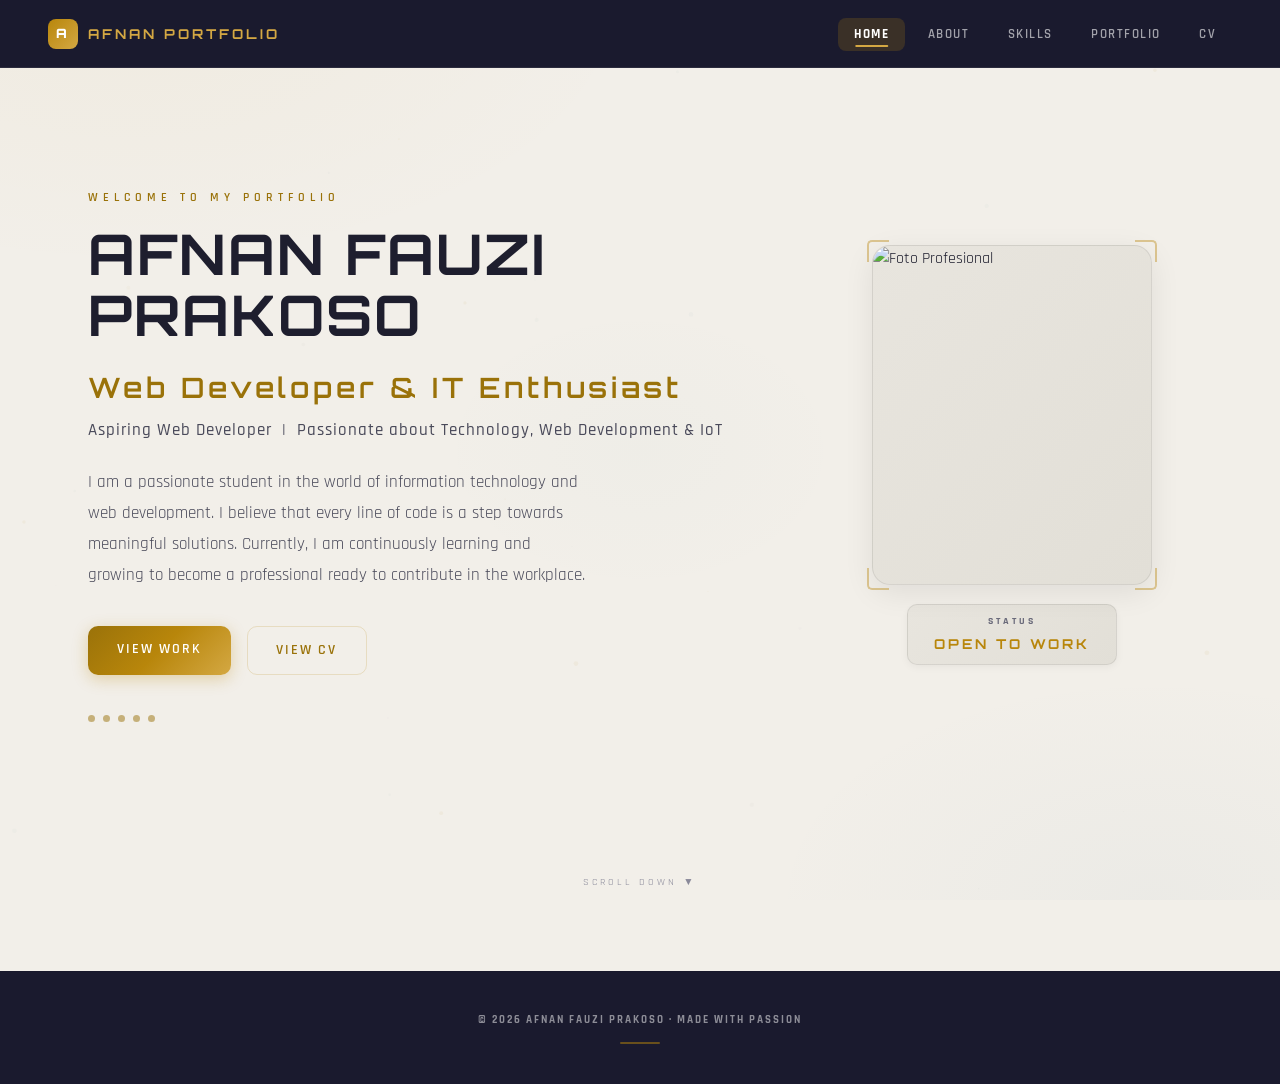
==== index.html @ e4624f2c "Add files via upload" ====
<!DOCTYPE html>
<html lang="en">
<head>
  <meta charset="UTF-8" />
  <meta name="viewport" content="width=device-width, initial-scale=1.0" />
  <title>Afnan Fauzi Prakoso — Beranda</title>
  <link rel="preconnect" href="https://fonts.googleapis.com" />
  <link rel="preconnect" href="https://fonts.gstatic.com" crossorigin />
  <link href="https://fonts.googleapis.com/css2?family=Rajdhani:wght@300;400;500;600;700&family=Orbitron:wght@400;500;600;700;800;900&family=Inter:wght@300;400;500;600;700&display=swap" rel="stylesheet" />
  <link rel="stylesheet" href="style.css" />
</head>
<body>

  <canvas id="bgCanvas"></canvas>

  <!-- NAVBAR -->
  <nav class="navbar" id="navbar">
    <div class="nav-brand">
      <div class="nav-brand-icon">A</div>
      <span class="brand-text">AFNAN PORTFOLIO</span>
    </div>
    <button class="hamburger" id="hamburger" aria-label="Menu">
      <span></span><span></span><span></span>
    </button>
    <ul class="nav-links" id="navLinks">
      <li><a href="index.html"     class="nav-link active">Home</a></li>
      <li><a href="about.html"     class="nav-link">About</a></li>
      <li><a href="skills.html"    class="nav-link">Skills</a></li>
      <li><a href="portfolio.html" class="nav-link">Portfolio</a></li>
      <li><a href="cv.html"        class="nav-link">CV</a></li>
    </ul>
  </nav>

  <!-- PAGE 1 — HOMEPAGE -->
  <main class="page page-home">
    <div class="home-container">

      <!-- TEXT SIDE -->
      <div class="home-text">
        <p class="greeting">WELCOME TO MY PORTFOLIO</p>

        <h1 class="full-name">
          AFNAN FAUZI PRAKOSO
          <br/>
          <span class="nickname">Web Developer & IT Enthusiast</span>
        </h1>

        <p class="tagline">
          Aspiring Web Developer &nbsp;|&nbsp; Passionate about Technology, Web Development &amp; IoT
        </p>

        <p class="bio">
          I am a passionate student in the world of information technology and web development.
          I believe that every line of code is a step towards meaningful solutions.
          Currently, I am continuously learning and growing to become a professional ready to contribute in the workplace.
        </p>

        <div class="home-buttons">
          <a href="portfolio.html" class="btn btn-primary">View Work</a>
          <a href="cv.html"        class="btn btn-outline">View CV</a>
        </div>

        <div class="dots-row">
          <span class="dot"></span>
          <span class="dot"></span>
          <span class="dot"></span>
          <span class="dot"></span>
          <span class="dot"></span>
        </div>
      </div>

      <!-- PHOTO SIDE -->
      <div class="home-photo">
        <div class="photo-frame">
          <div class="photo-inner">
            <img src="foto/foto home2.jpeg" alt="Foto Profesional" class="profile-photo" />
            <div class="photo-fallback">
              <span>YOUR</span>
              <span>PHOTO</span>
            </div>
          </div>
          <div class="frame-corner tl"></div>
          <div class="frame-corner tr"></div>
          <div class="frame-corner bl"></div>
          <div class="frame-corner br"></div>
        </div>

        <div class="score-badge">
          <span class="pixel-text">STATUS</span>
          <span class="score-val">OPEN TO WORK</span>
        </div>
      </div>

    </div>

    <div class="scroll-hint">SCROLL DOWN ▼</div>
  </main>

  <!-- FOOTER -->
  <footer class="site-footer">
    <p class="pixel-text">© 2026 AFNAN FAUZI PRAKOSO · MADE WITH PASSION</p>
    <div class="footer-divider"></div>
  </footer>

  <script src="script.js"></script>
</body>
</html>
---- style.css ----
/* ════════════════════════════════════════════════
   PERSONAL BRANDING — LIGHT ELEGANT THEME
   style.css
════════════════════════════════════════════════ */

/* ── ROOT VARIABLES ── */
:root {
  /* Warm Light Palette */
  --bg-base:       #f2efe9;
  --bg-warm:       #ece8e0;
  --bg-card:       #ffffff;
  --bg-card-hover: #fdfcfa;

  /* Gold Accent — works on light bg */
  --gold:          #b8860b;
  --gold-hover:    #9a7209;
  --gold-light:    #d4a843;
  --gold-soft:     rgba(184,134,11,0.08);
  --gold-border:   rgba(184,134,11,0.18);

  /* Secondary Accents */
  --accent-blue:   #4a7a9b;
  --accent-teal:   #3d8b8b;
  --accent-lavender: #7b6baa;
  --accent-rose:   #b06b6b;

  /* Text */
  --text:          #1e1e2e;
  --text-secondary:#52526a;
  --text-dim:      #8a8a9e;

  /* Surfaces */
  --surface:       rgba(0,0,0,0.02);
  --border:        rgba(0,0,0,0.06);
  --border-light:  rgba(0,0,0,0.04);
  --border-gold:   rgba(184,134,11,0.2);

  /* Shadows — soft on light bg */
  --shadow-xs:     0 1px 3px rgba(0,0,0,0.04);
  --shadow-sm:     0 2px 8px rgba(0,0,0,0.06);
  --shadow-md:     0 8px 30px rgba(0,0,0,0.08);
  --shadow-lg:     0 20px 60px rgba(0,0,0,0.1);
  --shadow-card:   0 2px 12px rgba(0,0,0,0.04), 0 0 0 1px rgba(0,0,0,0.02);

  /* Typography */
  --font-heading: 'Orbitron', sans-serif;
  --font-body:    'Rajdhani', sans-serif;

  /* Spacing & Radius */
  --radius:       10px;
  --radius-lg:    14px;
  --radius-xl:    18px;
  --transition:   0.35s cubic-bezier(0.25,0.46,0.45,0.94);
  --transition-fast: 0.2s ease;
}

/* ── RESET ── */
*, *::before, *::after { box-sizing: border-box; margin: 0; padding: 0; }
html { scroll-behavior: smooth; font-size: 16px; }
body {
  background: var(--bg-base);
  background-image:
    radial-gradient(ellipse 80% 60% at 10% 0%, rgba(184,134,11,0.04) 0%, transparent 50%),
    radial-gradient(ellipse 60% 50% at 90% 100%, rgba(74,122,155,0.04) 0%, transparent 50%),
    radial-gradient(ellipse 40% 40% at 50% 50%, rgba(61,139,139,0.02) 0%, transparent 40%);
  background-attachment: fixed;
  color: var(--text);
  font-family: var(--font-body);
  line-height: 1.6;
  overflow-x: hidden;
  min-height: 100vh;
}
img { max-width: 100%; display: block; }
a { color: inherit; text-decoration: none; }

/* ── CANVAS BACKGROUND ── */
#bgCanvas {
  position: fixed;
  inset: 0;
  z-index: 0;
  pointer-events: none;
  opacity: 0.5;
}

/* ── UTILITY ── */
.pixel-text {
  font-family: var(--font-body);
  font-weight: 700;
  letter-spacing: 2px;
}

/* ════════════════════════════════
   NAVBAR — CLEAN & AIRY
════════════════════════════════ */
.navbar {
  position: fixed;
  top: 0; left: 0; right: 0;
  z-index: 100;
  display: flex;
  align-items: center;
  justify-content: space-between;
  padding: 0 3rem;
  height: 68px;
  background: #1a1a2e;
  border-bottom: 1px solid rgba(255,255,255,0.08);
  transition: var(--transition);
}
.navbar.scrolled {
  background: rgba(26,26,46,0.97);
  box-shadow: 0 4px 20px rgba(0,0,0,0.15);
}

.nav-brand {
  display: flex;
  align-items: center;
  gap: 0.6rem;
  font-family: var(--font-heading);
  font-weight: 700;
  font-size: 0.85rem;
  letter-spacing: 3px;
  color: var(--gold-light);
}
.nav-brand-icon {
  width: 30px;
  height: 30px;
  background: linear-gradient(135deg, var(--gold), var(--gold-light));
  border-radius: 8px;
  display: flex;
  align-items: center;
  justify-content: center;
  font-size: 0.8rem;
  color: #fff;
  font-weight: 900;
}

.nav-links {
  display: flex;
  list-style: none;
  gap: 0.4rem;
}
.nav-link {
  font-family: var(--font-body);
  font-size: 0.82rem;
  font-weight: 600;
  letter-spacing: 1.5px;
  padding: 0.5rem 1rem;
  border-radius: 8px;
  color: rgba(255,255,255,0.6);
  transition: var(--transition-fast);
  position: relative;
  text-transform: uppercase;
}
.nav-link::after {
  content: '';
  position: absolute;
  bottom: 4px; left: 50%; transform: translateX(-50%);
  width: 0; height: 2px;
  background: var(--gold-light);
  transition: var(--transition);
  border-radius: 2px;
}
.nav-link:hover {
  color: #fff;
  background: rgba(184,134,11,0.15);
}
.nav-link.active {
  color: #fff;
  background: rgba(184,134,11,0.2);
  font-weight: 700;
}
.nav-link:hover::after,
.nav-link.active::after { width: 50%; }

/* Hamburger */
.hamburger {
  display: none;
  flex-direction: column;
  gap: 5px;
  background: none;
  border: none;
  cursor: pointer;
  padding: 4px;
  z-index: 110;
}
.hamburger span {
  display: block;
  width: 22px; height: 2px;
  background: var(--gold-light);
  border-radius: 2px;
  transition: var(--transition);
}
.hamburger.open span:nth-child(1) { transform: translateY(7px) rotate(45deg); }
.hamburger.open span:nth-child(2) { opacity: 0; }
.hamburger.open span:nth-child(3) { transform: translateY(-7px) rotate(-45deg); }

/* ════════════════════════════════
   PAGE BASE
════════════════════════════════ */
.page {
  position: relative;
  z-index: 1;
  min-height: 100vh;
  padding: 100px 3rem 80px;
  max-width: 1200px;
  margin: 0 auto;
  opacity: 0;
  transform: translateY(24px);
  transition: opacity 0.7s ease, transform 0.7s ease;
}
.page.show {
  opacity: 1;
  transform: translateY(0);
}
@media (max-width: 640px) {
  .page { opacity: 1; transform: none; }
}

/* Section Header */
.section-header {
  display: flex;
  align-items: center;
  gap: 1.5rem;
  margin-bottom: 3rem;
}
.section-number {
  font-size: 0.65rem;
  color: var(--gold);
  opacity: 0.8;
  font-weight: 700;
  letter-spacing: 2px;
}
.section-title {
  font-family: var(--font-heading);
  font-size: clamp(1.4rem, 3.5vw, 2.2rem);
  font-weight: 700;
  color: #1e1e2e;
  letter-spacing: 4px;
}
.section-line {
  flex: 1;
  height: 1px;
  background: linear-gradient(90deg, var(--gold-border), transparent);
}

/* ════════════════════════════════
   PAGE 1 — HOME
════════════════════════════════ */
.page-home {
  display: flex;
  flex-direction: column;
  justify-content: center;
  padding-top: 68px;
}
.home-container {
  display: grid;
  grid-template-columns: 1fr 360px;
  gap: 5rem;
  align-items: center;
  min-height: 86vh;
}

/* Text side */
.greeting {
  font-size: 0.75rem;
  color: var(--gold-hover);
  letter-spacing: 5px;
  margin-bottom: 1rem;
  font-weight: 600;
}

.full-name {
  font-family: var(--font-heading);
  font-size: clamp(2rem, 5vw, 3.5rem);
  font-weight: 700;
  line-height: 1.1;
  color: #1e1e2e;
  letter-spacing: 2px;
  margin-bottom: 0.6rem;
}
.nickname {
  font-size: 0.5em;
  color: var(--gold-hover);
  font-weight: 600;
  letter-spacing: 4px;
}

.tagline {
  font-size: clamp(0.9rem, 1.8vw, 1.05rem);
  font-weight: 500;
  color: #4a4a5a;
  letter-spacing: 1px;
  margin-bottom: 1.4rem;
}

.bio {
  font-size: clamp(0.95rem, 1.6vw, 1.05rem);
  color: #4a4a5a;
  max-width: 500px;
  line-height: 1.85;
  margin-bottom: 2.2rem;
}

.home-buttons {
  display: flex;
  gap: 1rem;
  flex-wrap: wrap;
  margin-bottom: 2.5rem;
}

/* Buttons */
.btn {
  font-family: var(--font-body);
  font-size: 0.85rem;
  font-weight: 600;
  letter-spacing: 2px;
  padding: 0.8rem 1.8rem;
  border-radius: var(--radius);
  cursor: pointer;
  transition: var(--transition);
  border: none;
  display: inline-block;
  text-transform: uppercase;
}
.btn-primary {
  background: linear-gradient(135deg, var(--gold-hover), var(--gold), var(--gold-light));
  color: #fff;
  box-shadow: 0 4px 16px rgba(184,134,11,0.3);
}
.btn-primary:hover {
  transform: translateY(-2px);
  box-shadow: 0 6px 24px rgba(184,134,11,0.4);
}
.btn-outline {
  background: transparent;
  color: var(--gold-hover);
  border: 1.5px solid var(--gold-border);
}
.btn-outline:hover {
  background: rgba(184,134,11,0.1);
  border-color: var(--gold);
  transform: translateY(-2px);
}

.dots-row {
  display: flex;
  gap: 0.5rem;
  align-items: center;
}
.dot {
  width: 7px; height: 7px;
  background: var(--gold-hover);
  border-radius: 50%;
  opacity: 0.5;
  animation: dotPulse 2s ease-in-out infinite;
}
.dot:nth-child(2) { animation-delay: 0.2s; }
.dot:nth-child(3) { animation-delay: 0.4s; }
.dot:nth-child(4) { animation-delay: 0.6s; }
.dot:nth-child(5) { animation-delay: 0.8s; }
@keyframes dotPulse {
  0%,100% { transform: scale(1); opacity: 0.5; }
  50%     { transform: scale(0.6); opacity: 0.25; }
}

/* Photo side */
.home-photo {
  display: flex;
  flex-direction: column;
  align-items: center;
  gap: 1.2rem;
}
.photo-frame {
  position: relative;
  width: 280px;
  height: 340px;
}
.photo-inner {
  width: 100%; height: 100%;
  border-radius: var(--radius-xl);
  overflow: hidden;
  background: linear-gradient(135deg, #e8e5de, #e2dfd7);
  display: flex;
  align-items: center;
  justify-content: center;
  border: 1px solid rgba(0,0,0,0.08);
  box-shadow: var(--shadow-md);
}
.profile-photo {
  width: 100%; height: 100%;
  object-fit: cover;
  object-position: top;
  border-radius: var(--radius-xl);
}
.photo-fallback {
  position: absolute;
  inset: 0;
  display: flex;
  flex-direction: column;
  align-items: center;
  justify-content: center;
  gap: 0.5rem;
  font-size: 0.75rem;
  color: var(--text-dim);
  z-index: -1;
}

/* Elegant corner accents */
.frame-corner {
  position: absolute;
  width: 22px; height: 22px;
  border-color: var(--gold);
  border-style: solid;
  opacity: 0.4;
}
.frame-corner.tl { top: -5px; left: -5px; border-width: 2px 0 0 2px; border-radius: 5px 0 0 0; }
.frame-corner.tr { top: -5px; right: -5px; border-width: 2px 2px 0 0; border-radius: 0 5px 0 0; }
.frame-corner.bl { bottom: -5px; left: -5px; border-width: 0 0 2px 2px; border-radius: 0 0 0 5px; }
.frame-corner.br { bottom: -5px; right: -5px; border-width: 0 2px 2px 0; border-radius: 0 0 5px 0; }

/* Info Badge */
.score-badge {
  background: linear-gradient(135deg, #e8e5de, #e2dfd7);
  border: 1px solid rgba(0,0,0,0.08);
  border-radius: var(--radius);
  padding: 0.6rem 1.6rem;
  display: flex;
  flex-direction: column;
  align-items: center;
  gap: 0.2rem;
  box-shadow: 0 2px 8px rgba(0,0,0,0.05);
}
.score-badge .pixel-text { font-size: 0.6rem; color: #6a6a7a; letter-spacing: 3px; }
.score-val {
  font-family: var(--font-heading);
  font-size: 0.85rem;
  font-weight: 700;
  color: var(--gold);
  letter-spacing: 3px;
}

.scroll-hint {
  text-align: center;
  font-size: 0.65rem;
  color: #8a8a9a;
  animation: gentleBounce 2.5s ease-in-out infinite;
  margin-top: 2rem;
  letter-spacing: 3px;
}
@keyframes gentleBounce {
  0%,100% { transform: translateY(0); opacity: 0.3; }
  50%     { transform: translateY(4px); opacity: 0.7; }
}

/* ════════════════════════════════
   PAGE 2 — ABOUT
════════════════════════════════ */
.about-grid {
  display: grid;
  grid-template-columns: repeat(auto-fill, minmax(310px, 1fr));
  gap: 1.4rem;
}
.about-card {
  background: linear-gradient(135deg, #1e1e2e 0%, #1a1a2e 100%);
  border: 1px solid rgba(255,255,255,0.08);
  border-radius: var(--radius-lg);
  padding: 1.8rem;
  transition: var(--transition);
  position: relative;
  overflow: hidden;
  box-shadow: 0 4px 16px rgba(0,0,0,0.4);
}
.about-card::before {
  content: '';
  position: absolute;
  top: 0; left: 0; right: 0;
  height: 2px;
  background: linear-gradient(90deg, transparent, var(--gold-border), transparent);
  opacity: 0;
  transition: var(--transition);
}
.about-card:hover {
  border-color: var(--border-gold);
  transform: translateY(-3px);
  box-shadow: 0 8px 25px rgba(0,0,0,0.5);
  background: linear-gradient(135deg, #1c1c30 0%, #181830 100%);
}
.about-card:hover::before { opacity: 1; }

.card-icon { font-size: 1.6rem; margin-bottom: 0.7rem; }
.card-title {
  font-size: 0.65rem;
  color: var(--gold-light);
  letter-spacing: 3px;
  margin-bottom: 0.9rem;
  font-weight: 700;
}
.card-body {
  font-size: 0.92rem;
  color: #c8c8d8;
  line-height: 1.75;
}
.card-body p { margin-bottom: 0.5rem; }
.card-body strong { color: #ffffff; }

.edu-item {
  display: flex;
  flex-direction: column;
  margin-bottom: 1rem;
  padding-left: 1rem;
  border-left: 2px solid var(--gold-border);
}
.edu-year {
  font-size: 0.7rem;
  color: var(--gold-hover);
  margin-bottom: 0.2rem;
  font-weight: 600;
  letter-spacing: 1px;
}
.edu-item strong { font-size: 0.92rem; color: #ffffff; }
.edu-item span   { font-size: 0.82rem; color: #c8c8d8; }

.hobi-list { display: flex; flex-wrap: wrap; gap: 0.5rem; }
.hobi-tag {
  font-family: var(--font-body);
  font-size: 0.78rem;
  font-weight: 600;
  padding: 0.3rem 0.8rem;
  border-radius: 6px;
  background: rgba(184,134,11,0.25);
  border: 1px solid rgba(184,134,11,0.4);
  color: var(--gold-light);
  transition: var(--transition-fast);
}
.hobi-tag:hover { background: rgba(184,134,11,0.35); }
.hobi-tag.interest { background: rgba(74,122,155,0.25); border-color: rgba(74,122,155,0.4); color: #8ab8d8; }
.hobi-tag.interest:hover { background: rgba(74,122,155,0.35); }
.hobi-tag.soft     { background: rgba(61,139,139,0.25); border-color: rgba(61,139,139,0.4); color: #7ec8c8; }
.hobi-tag.soft:hover { background: rgba(61,139,139,0.35); }
.hobi-tag.hard     { background: rgba(123,107,170,0.25); border-color: rgba(123,107,170,0.4); color: #b0a0d8; }
.hobi-tag.hard:hover { background: rgba(123,107,170,0.35); }

.kelebihan-label {
  font-size: 0.65rem;
  color: #9a9ab0;
  letter-spacing: 2px;
  margin-bottom: 0.5rem;
  font-weight: 600;
}

/* ════════════════════════════════
   PAGE 3 — SKILLS
════════════════════════════════ */
.skills-wrapper {
  display: grid;
  grid-template-columns: 1fr 1fr;
  gap: 4rem;
  align-items: start;
}
.skills-subtitle {
  font-size: 0.65rem;
  color: var(--gold-hover);
  letter-spacing: 3px;
  margin-bottom: 1.8rem;
  font-weight: 700;
}

/* Skill Bars */
.skill-item { margin-bottom: 1.4rem; }
.skill-meta {
  display: flex;
  justify-content: space-between;
  margin-bottom: 0.4rem;
}
.skill-name {
  font-family: var(--font-body);
  font-size: 0.88rem;
  font-weight: 600;
  letter-spacing: 0.5px;
  color: #1e1e2e;
}
.skill-pct {
  font-size: 0.68rem;
  color: var(--gold-hover);
  font-weight: 700;
}
.skill-track {
  width: 100%;
  height: 7px;
  background: rgba(0,0,0,0.08);
  border-radius: 6px;
  border: 1px solid rgba(0,0,0,0.06);
  overflow: hidden;
}
.skill-fill {
  height: 100%;
  width: 0;
  border-radius: 6px;
  background: linear-gradient(90deg, var(--gold), var(--gold-light));
  transition: width 1.4s cubic-bezier(0.25,0.46,0.45,0.94);
}

/* Tools Grid */
.tools-grid {
  display: grid;
  grid-template-columns: repeat(3, 1fr);
  gap: 1rem;
  margin-bottom: 2rem;
}
.tool-card {
  background: linear-gradient(145deg, #1e1e2e, #1a1a2e);
  border: 1px solid rgba(255,255,255,0.08);
  border-radius: var(--radius);
  padding: 1.1rem 0.7rem;
  text-align: center;
  transition: var(--transition);
  cursor: default;
  box-shadow: 0 4px 14px rgba(0,0,0,0.35);
}
.tool-card:hover {
  border-color: var(--border-gold);
  transform: translateY(-3px);
  box-shadow: 0 8px 24px rgba(0,0,0,0.45);
  background: linear-gradient(145deg, #1c1c30, #181830);
}
.tool-icon { font-size: 1.6rem; margin-bottom: 0.4rem; }
.tool-card span {
  font-family: var(--font-body);
  font-size: 0.75rem;
  font-weight: 600;
  color: #d0d0e0;
  letter-spacing: 0.5px;
}

.skills-quote {
  font-size: 0.72rem;
  color: var(--gold-light);
  text-align: center;
  line-height: 2;
  letter-spacing: 3px;
  padding: 1.4rem;
  border: 1px solid var(--border-gold);
  border-radius: var(--radius);
  background: linear-gradient(135deg, #1e1e2e, #1a1a2e);
  font-weight: 600;
  box-shadow: 0 4px 14px rgba(0,0,0,0.35);
}

/* ════════════════════════════════
   PAGE 4 — PORTFOLIO
════════════════════════════════ */
.portfolio-grid {
  display: grid;
  grid-template-columns: repeat(auto-fill, minmax(320px, 1fr));
  gap: 1.8rem;
}
.portfolio-card {
  background: linear-gradient(160deg, #1e1e2e, #1a1a2e);
  border: 1px solid rgba(255,255,255,0.08);
  border-radius: var(--radius-lg);
  overflow: hidden;
  transition: var(--transition);
  box-shadow: 0 4px 16px rgba(0,0,0,0.4);
}
.portfolio-card:hover {
  transform: translateY(-5px);
  box-shadow: 0 12px 35px rgba(0,0,0,0.5);
  border-color: var(--border-gold);
  background: linear-gradient(160deg, #1c1c30, #181830);
}

.port-img-wrap {
  position: relative;
  height: 200px;
  overflow: hidden;
  background: #15152a;
}
.port-img {
  width: 100%; height: 100%;
  object-fit: cover;
  transition: transform 0.5s ease;
}
.portfolio-card:hover .port-img { transform: scale(1.04); }

.port-img-fallback {
  position: absolute;
  inset: 0;
  display: flex;
  align-items: center;
  justify-content: center;
  background: linear-gradient(135deg, #15152a, #121228);
  z-index: 0;
}
.port-img-fallback .pixel-text {
  font-size: 0.7rem;
  color: #7a7a90;
  letter-spacing: 3px;
}
.port-img { position: relative; z-index: 1; }

.port-overlay {
  position: absolute;
  inset: 0;
  background: rgba(30,30,46,0.75);
  backdrop-filter: blur(4px);
  display: flex;
  align-items: center;
  justify-content: center;
  opacity: 0;
  transition: var(--transition);
  z-index: 2;
}
.portfolio-card:hover .port-overlay { opacity: 1; }
@media (hover: none) {
  .port-overlay { opacity: 1; background: rgba(30,30,46,0.4); }
}
.port-link-btn {
  font-size: 0.68rem;
  padding: 0.65rem 1.5rem;
  background: var(--gold);
  color: #fff;
  border-radius: var(--radius);
  letter-spacing: 2px;
  transition: var(--transition);
  font-weight: 700;
}
.port-link-btn:hover {
  background: var(--gold-hover);
  transform: scale(1.03);
}

.port-info { padding: 1.4rem; }
.port-tag {
  font-size: 0.62rem;
  color: var(--gold-light);
  letter-spacing: 1px;
  background: rgba(184,134,11,0.25);
  padding: 0.22rem 0.65rem;
  border-radius: 5px;
  border: 1px solid rgba(184,134,11,0.4);
  font-weight: 600;
}
.port-title {
  font-family: var(--font-heading);
  font-size: 1rem;
  font-weight: 700;
  color: #ffffff;
  margin: 0.6rem 0 0.4rem;
  letter-spacing: 1px;
}
.port-desc {
  font-size: 0.88rem;
  color: #c8c8d8;
  line-height: 1.6;
  margin-bottom: 0.9rem;
}
.port-ext-link {
  font-family: var(--font-body);
  font-size: 0.78rem;
  font-weight: 600;
  color: var(--gold-light);
  letter-spacing: 1px;
  transition: var(--transition-fast);
}
.port-ext-link:hover { color: #d4a843; }

/* ════════════════════════════════
   PAGE 5 — CV
════════════════════════════════ */
.cv-actions {
  margin-bottom: 2rem;
  display: flex;
  justify-content: flex-end;
}

.cv-wrap {
  display: grid;
  grid-template-columns: 240px 1fr;
  border-radius: var(--radius-lg);
  overflow: hidden;
  border: 1px solid var(--border);
  box-shadow: var(--shadow-lg);
  background: var(--bg-card);
  max-width: 900px;
  margin: 0 auto;
}

/* CV Sidebar */
.cv-sidebar {
  background: linear-gradient(180deg, #1a1a2e 0%, #252542 100%);
  padding: 2rem 1.5rem;
  border-right: 1px solid var(--border);
  display: flex;
  flex-direction: column;
  gap: 1.6rem;
}

.cv-photo-wrap {
  display: flex;
  justify-content: center;
  margin-bottom: 0.5rem;
}
.cv-photo {
  width: 110px; height: 130px;
  object-fit: cover;
  object-position: top;
  border-radius: var(--radius);
  border: 2px solid rgba(184,134,11,0.3);
}
.cv-photo-fallback {
  width: 110px; height: 130px;
  border-radius: var(--radius);
  border: 2px solid rgba(184,134,11,0.3);
  display: flex;
  align-items: center;
  justify-content: center;
  font-size: 0.65rem;
  color: #8a8a9e;
  background: #1e1e32;
}

.cv-sec-title {
  font-size: 0.62rem;
  color: var(--gold-light);
  letter-spacing: 3px;
  margin-bottom: 0.8rem;
  font-weight: 700;
  border-bottom: 1px solid rgba(184,134,11,0.2);
  padding-bottom: 0.4rem;
}

.cv-contact-list { list-style: none; }
.cv-contact-list li {
  display: flex;
  align-items: flex-start;
  gap: 0.5rem;
  font-size: 0.8rem;
  color: #b0b0c4;
  margin-bottom: 0.6rem;
  line-height: 1.4;
  word-break: break-all;
}
.cv-icon { font-size: 0.82rem; flex-shrink: 0; margin-top: 0.1rem; }

.cv-skill-list { display: flex; flex-direction: column; gap: 0.6rem; }
.cv-skill-item {
  display: flex;
  justify-content: space-between;
  align-items: center;
  font-size: 0.8rem;
  color: #b0b0c4;
}
.cv-skill-dots { display: flex; gap: 3px; }
.dot-fill, .dot-empty {
  width: 8px; height: 8px;
  border-radius: 50%;
  border: 1px solid rgba(184,134,11,0.3);
}
.dot-fill { background: var(--gold-light); }
.dot-empty { background: transparent; }

.cv-quote-box {
  margin-top: auto;
  padding: 1rem;
  border: 1px solid rgba(184,134,11,0.2);
  border-radius: var(--radius);
  font-size: 0.75rem;
  font-style: italic;
  color: var(--gold-light);
  text-align: center;
  line-height: 1.6;
  background: rgba(184,134,11,0.06);
}

/* CV Main */
.cv-main { padding: 2.5rem 2rem; }

.cv-header-main {
  border-bottom: 2px solid var(--border);
  padding-bottom: 1.2rem;
  margin-bottom: 1.8rem;
}
.cv-name {
  font-family: var(--font-heading);
  font-size: 1.7rem;
  font-weight: 700;
  color: var(--text);
  letter-spacing: 3px;
  line-height: 1;
}
.cv-role {
  font-family: var(--font-body);
  font-size: 0.8rem;
  font-weight: 600;
  color: var(--gold);
  letter-spacing: 2px;
  margin-top: 0.4rem;
}

.cv-section-main { margin-bottom: 1.8rem; }
.cv-main-title {
  font-family: var(--font-body);
  font-size: 0.72rem;
  font-weight: 700;
  letter-spacing: 3px;
  color: var(--gold);
  text-transform: uppercase;
  margin-bottom: 0.8rem;
  padding-bottom: 0.4rem;
  border-bottom: 1px solid var(--border-gold);
}
.cv-text {
  font-size: 0.88rem;
  color: var(--text-secondary);
  line-height: 1.75;
}

.cv-table { width: 100%; border-collapse: collapse; font-size: 0.86rem; }
.cv-table tr td { padding: 0.3rem 0.6rem; color: var(--text-secondary); vertical-align: top; }
.cv-td-label { color: var(--text); font-weight: 600; white-space: nowrap; }

/* Timeline */
.cv-timeline { padding-left: 0; }
.cv-tl-item {
  display: flex;
  gap: 1rem;
  margin-bottom: 1.2rem;
  position: relative;
}
.cv-tl-dot {
  width: 9px; height: 9px;
  border-radius: 50%;
  background: var(--gold);
  flex-shrink: 0;
  margin-top: 0.35rem;
  position: relative;
}
.cv-tl-dot::after {
  content: '';
  position: absolute;
  top: 9px; left: 50%;
  transform: translateX(-50%);
  width: 1px; height: calc(100% + 1.2rem);
  background: var(--border);
}
.cv-tl-item:last-child .cv-tl-dot::after { display: none; }

.cv-tl-period {
  font-size: 0.62rem;
  color: var(--gold);
  letter-spacing: 1px;
  margin-bottom: 0.2rem;
  font-weight: 600;
}
.cv-tl-inst {
  font-family: var(--font-body);
  font-size: 0.88rem;
  font-weight: 700;
  color: var(--text);
}
.cv-tl-desc { font-size: 0.8rem; color: var(--text-secondary); }

.cv-footer-sign {
  margin-top: 2rem;
  display: flex;
  justify-content: flex-end;
}
.sign-block {
  text-align: center;
  font-size: 0.82rem;
  color: var(--text-secondary);
}
.sign-space { height: 56px; }
.sign-block strong { color: var(--text); }

/* ════════════════════════════════
   FOOTER
════════════════════════════════ */
.site-footer {
  position: relative;
  z-index: 1;
  text-align: center;
  padding: 2.5rem 2rem;
  border-top: 1px solid rgba(0,0,0,0.06);
  background: #1a1a2e;
}
.site-footer .pixel-text {
  font-size: 0.68rem;
  color: rgba(255,255,255,0.5);
  letter-spacing: 2px;
}
.footer-divider {
  width: 40px;
  height: 2px;
  background: rgba(184,134,11,0.5);
  margin: 0.8rem auto 0;
  border-radius: 2px;
}

/* ════════════════════════════════
   PRINT STYLES
════════════════════════════════ */
@media print {
  #bgCanvas, .navbar, .cv-actions, .scroll-hint,
  #home, #about, #skills, #portfolio, .site-footer { display: none !important; }
  #cv { padding: 0 !important; display: block !important; }
  .section-header { display: none !important; }
  .cv-wrap {
    display: grid !important;
    grid-template-columns: 200px 1fr !important;
    border: none !important;
    box-shadow: none !important;
  }
  body { background: #fff !important; color: #111 !important; }
  .cv-sidebar { background: #f5f5f5 !important; border-right: 1px solid #ddd !important; }
  .cv-main { background: #fff !important; }
  .cv-text, .cv-table tr td, .cv-tl-desc, .cv-tl-period, .cv-contact-list li { color: #333 !important; }
  .cv-name, .cv-tl-inst, .cv-td-label { color: #000 !important; }
  .cv-sec-title, .cv-main-title, .cv-role { color: #1a1a3e !important; }
}

/* ════════════════════════════════
   RESPONSIVE — TABLET
════════════════════════════════ */
@media (max-width: 900px) {
  .home-container {
    grid-template-columns: 1fr;
    text-align: center;
    gap: 3rem;
    min-height: auto;
    padding-top: 2rem;
  }
  .home-photo { order: -1; }
  .bio { margin: 0 auto 2rem; }
  .home-buttons { justify-content: center; }
  .dots-row { justify-content: center; }

  .skills-wrapper { grid-template-columns: 1fr; gap: 3rem; }

  .cv-wrap { grid-template-columns: 1fr; }
  .cv-sidebar { border-right: none; border-bottom: 1px solid var(--border); }
}

/* ════════════════════════════════
   RESPONSIVE — MOBILE
════════════════════════════════ */
@media (max-width: 640px) {
  .navbar { padding: 0 1.5rem; }
  .hamburger { display: flex; }
  .nav-links {
    position: fixed;
    top: 68px; left: 0; right: 0;
    flex-direction: column;
    background: rgba(26,26,46,0.98);
    backdrop-filter: blur(20px);
    padding: 1.2rem;
    gap: 0.4rem;
    transform: translateY(-120%);
    opacity: 0;
    transition: var(--transition);
    border-bottom: 1px solid rgba(255,255,255,0.08);
  }
  .nav-links.open { transform: translateY(0); opacity: 1; }
  .nav-link { padding: 0.7rem 1rem; font-size: 0.78rem; }

  .page { padding: 85px 1.2rem 50px; }

  .photo-frame { width: 200px; height: 250px; }

  .about-grid { grid-template-columns: 1fr; }

  .tools-grid { grid-template-columns: repeat(2, 1fr); }

  .portfolio-grid { grid-template-columns: 1fr; }

  .cv-wrap { grid-template-columns: 1fr; }

  .section-title { font-size: 1.2rem; }
}

/* ════════════════════════════════
   SCROLL ANIMATIONS
════════════════════════════════ */
.fade-in {
  opacity: 0;
  transform: translateY(18px);
  transition: opacity 0.6s ease, transform 0.6s ease;
}
.fade-in.visible {
  opacity: 1;
  transform: translateY(0);
}

/* ════════════════════════════════
   ADDITIONAL EFFECTS
════════════════════════════════ */

/* Subtle hover glow for buttons */
.btn-primary::before {
  content: '';
  position: absolute;
  inset: -2px;
  background: linear-gradient(135deg, var(--gold), var(--gold-light));
  border-radius: inherit;
  opacity: 0;
  z-index: -1;
  transition: var(--transition);
  filter: blur(10px);
}
.btn-primary { position: relative; z-index: 1; }
.btn-primary:hover::before { opacity: 0.25; }

/* Elegant scrollbar */
::-webkit-scrollbar { width: 6px; }
::-webkit-scrollbar-track { background: var(--bg-base); }
::-webkit-scrollbar-thumb { background: var(--gold-border); border-radius: 3px; }
::-webkit-scrollbar-thumb:hover { background: var(--gold); }

/* Selection color */
::selection {
  background: rgba(184,134,11,0.2);
  color: var(--text);
}
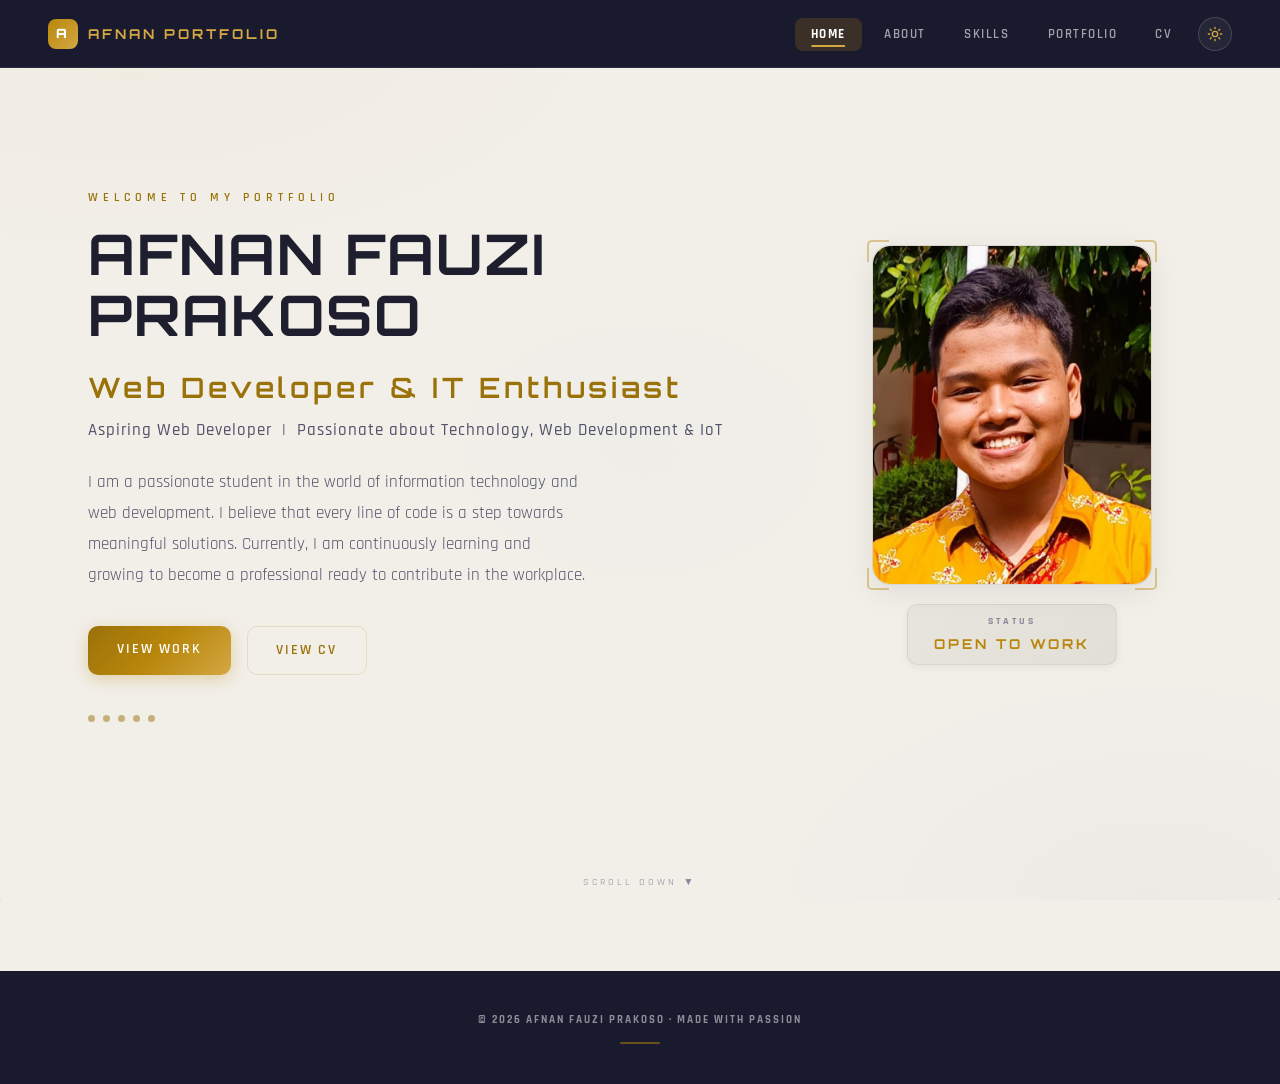
==== commit 56a653eb: "Add files via upload" ====
--- a/index.html
+++ b/index.html
@@ -8,6 +8,16 @@
   <link rel="preconnect" href="https://fonts.gstatic.com" crossorigin />
   <link href="https://fonts.googleapis.com/css2?family=Rajdhani:wght@300;400;500;600;700&family=Orbitron:wght@400;500;600;700;800;900&family=Inter:wght@300;400;500;600;700&display=swap" rel="stylesheet" />
   <link rel="stylesheet" href="style.css" />
+  <script>
+    (function () {
+      var t = null;
+      try { t = localStorage.getItem('theme'); } catch (e) {}
+      if (t !== 'light' && t !== 'dark') {
+        t = window.matchMedia('(prefers-color-scheme: dark)').matches ? 'dark' : 'light';
+      }
+      document.documentElement.setAttribute('data-theme', t);
+    })();
+  </script>
 </head>
 <body>
 
@@ -29,6 +39,10 @@
       <li><a href="portfolio.html" class="nav-link">Portfolio</a></li>
       <li><a href="cv.html"        class="nav-link">CV</a></li>
     </ul>
+    <button class="theme-toggle" id="themeToggle" aria-label="Ganti tema terang/gelap" title="Ganti tema">
+      <svg class="icon-sun" viewBox="0 0 24 24" fill="none" stroke="currentColor" stroke-width="2" stroke-linecap="round"><circle cx="12" cy="12" r="4"/><path d="M12 2v2M12 20v2M4.9 4.9l1.4 1.4M17.7 17.7l1.4 1.4M2 12h2M20 12h2M4.9 19.1l1.4-1.4M17.7 6.3l1.4-1.4"/></svg>
+      <svg class="icon-moon" viewBox="0 0 24 24" fill="none" stroke="currentColor" stroke-width="2" stroke-linecap="round" stroke-linejoin="round"><path d="M21 12.8A9 9 0 1 1 11.2 3a7 7 0 0 0 9.8 9.8z"/></svg>
+    </button>
   </nav>
 
   <!-- PAGE 1 — HOMEPAGE -->
--- a/style.css
+++ b/style.css
@@ -35,6 +35,9 @@
   --border-light:  rgba(0,0,0,0.04);
   --border-gold:   rgba(184,134,11,0.2);
 
+  /* Light surface gradient (photo frame, badge) */
+  --grad-frame:    linear-gradient(135deg, #e8e5de, #e2dfd7);
+
   /* Shadows — soft on light bg */
   --shadow-xs:     0 1px 3px rgba(0,0,0,0.04);
   --shadow-sm:     0 2px 8px rgba(0,0,0,0.06);
@@ -53,6 +56,60 @@
   --transition:   0.35s cubic-bezier(0.25,0.46,0.45,0.94);
   --transition-fast: 0.2s ease;
 }
+
+/* ── DARK THEME OVERRIDES ── */
+html[data-theme="dark"] {
+  --bg-base:       #10101c;
+  --bg-warm:       #15152a;
+  --bg-card:       #1c1c30;
+  --bg-card-hover: #22223a;
+
+  /* Gold — brighter for contrast on dark bg */
+  --gold:          #d4a843;
+  --gold-hover:    #b8860b;
+  --gold-light:    #e0bd63;
+  --gold-soft:     rgba(212,168,67,0.10);
+  --gold-border:   rgba(212,168,67,0.28);
+
+  --text:          #e8e8f2;
+  --text-secondary:#b0b0c4;
+  --text-dim:      #7a7a90;
+
+  --surface:       rgba(255,255,255,0.04);
+  --border:        rgba(255,255,255,0.08);
+  --border-light:  rgba(255,255,255,0.05);
+  --border-gold:   rgba(212,168,67,0.25);
+
+  --grad-frame:    linear-gradient(135deg, #26264a, #202040);
+
+  --shadow-xs:     0 1px 3px rgba(0,0,0,0.35);
+  --shadow-sm:     0 2px 8px rgba(0,0,0,0.4);
+  --shadow-md:     0 8px 30px rgba(0,0,0,0.5);
+  --shadow-lg:     0 20px 60px rgba(0,0,0,0.55);
+  --shadow-card:   0 2px 12px rgba(0,0,0,0.4), 0 0 0 1px rgba(255,255,255,0.04);
+}
+
+/* ── DARK THEME — lighten dark cards so they stand out ── */
+html[data-theme="dark"] .about-card,
+html[data-theme="dark"] .tool-card,
+html[data-theme="dark"] .portfolio-card,
+html[data-theme="dark"] .skills-quote {
+  background: linear-gradient(135deg, #26264a, #202040);
+  border-color: var(--border-gold);
+}
+html[data-theme="dark"] .about-card:hover,
+html[data-theme="dark"] .tool-card:hover,
+html[data-theme="dark"] .portfolio-card:hover {
+  background: linear-gradient(135deg, #2c2c54, #262648);
+}
+html[data-theme="dark"] .cv-sidebar {
+  background: linear-gradient(180deg, #26264a 0%, #2b2b52 100%);
+  border-right-color: var(--border-gold);
+}
+html[data-theme="dark"] .port-img-wrap { background: #202040; }
+html[data-theme="dark"] .port-img-fallback { background: linear-gradient(135deg, #202040, #1b1b36); }
+html[data-theme="dark"] .port-overlay { background: rgba(16,16,28,0.78); }
+html[data-theme="dark"] .cv-photo-fallback { background: #2b2b52; }
 
 /* ── RESET ── */
 *, *::before, *::after { box-sizing: border-box; margin: 0; padding: 0; }
@@ -137,6 +194,7 @@
   display: flex;
   list-style: none;
   gap: 0.4rem;
+  margin-left: auto;
 }
 .nav-link {
   font-family: var(--font-body);
@@ -170,6 +228,34 @@
 }
 .nav-link:hover::after,
 .nav-link.active::after { width: 50%; }
+
+/* Theme Toggle */
+.theme-toggle {
+  width: 34px;
+  height: 34px;
+  display: inline-flex;
+  align-items: center;
+  justify-content: center;
+  background: rgba(255,255,255,0.05);
+  border: 1px solid rgba(255,255,255,0.14);
+  border-radius: 50%;
+  cursor: pointer;
+  color: var(--gold-light);
+  transition: var(--transition-fast);
+  padding: 0;
+  vertical-align: middle;
+  margin-left: 0.6rem;
+}
+.theme-toggle:hover {
+  border-color: var(--gold);
+  color: #fff;
+  background: rgba(184,134,11,0.18);
+  transform: rotate(15deg);
+}
+.theme-toggle svg { width: 16px; height: 16px; display: block; }
+.theme-toggle .icon-moon { display: none; }
+html[data-theme="dark"] .theme-toggle .icon-sun { display: none; }
+html[data-theme="dark"] .theme-toggle .icon-moon { display: block; }
 
 /* Hamburger */
 .hamburger {
@@ -233,13 +319,13 @@
   font-family: var(--font-heading);
   font-size: clamp(1.4rem, 3.5vw, 2.2rem);
   font-weight: 700;
-  color: #1e1e2e;
+  color: var(--text);
   letter-spacing: 4px;
 }
 .section-line {
   flex: 1;
   height: 1px;
-  background: linear-gradient(90deg, var(--gold-border), transparent);
+  background: linear-gradient(90deg, var(--gold), transparent);
 }
 
 /* ════════════════════════════════
@@ -273,7 +359,7 @@
   font-size: clamp(2rem, 5vw, 3.5rem);
   font-weight: 700;
   line-height: 1.1;
-  color: #1e1e2e;
+  color: var(--text);
   letter-spacing: 2px;
   margin-bottom: 0.6rem;
 }
@@ -287,14 +373,14 @@
 .tagline {
   font-size: clamp(0.9rem, 1.8vw, 1.05rem);
   font-weight: 500;
-  color: #4a4a5a;
+  color: var(--text-secondary);
   letter-spacing: 1px;
   margin-bottom: 1.4rem;
 }
 
 .bio {
   font-size: clamp(0.95rem, 1.6vw, 1.05rem);
-  color: #4a4a5a;
+  color: var(--text-secondary);
   max-width: 500px;
   line-height: 1.85;
   margin-bottom: 2.2rem;
@@ -378,11 +464,11 @@
   width: 100%; height: 100%;
   border-radius: var(--radius-xl);
   overflow: hidden;
-  background: linear-gradient(135deg, #e8e5de, #e2dfd7);
+  background: var(--grad-frame);
   display: flex;
   align-items: center;
   justify-content: center;
-  border: 1px solid rgba(0,0,0,0.08);
+  border: 1px solid var(--border);
   box-shadow: var(--shadow-md);
 }
 .profile-photo {
@@ -419,17 +505,17 @@
 
 /* Info Badge */
 .score-badge {
-  background: linear-gradient(135deg, #e8e5de, #e2dfd7);
-  border: 1px solid rgba(0,0,0,0.08);
+  background: var(--grad-frame);
+  border: 1px solid var(--border);
   border-radius: var(--radius);
   padding: 0.6rem 1.6rem;
   display: flex;
   flex-direction: column;
   align-items: center;
   gap: 0.2rem;
-  box-shadow: 0 2px 8px rgba(0,0,0,0.05);
-}
-.score-badge .pixel-text { font-size: 0.6rem; color: #6a6a7a; letter-spacing: 3px; }
+  box-shadow: var(--shadow-sm);
+}
+.score-badge .pixel-text { font-size: 0.6rem; color: var(--text-dim); letter-spacing: 3px; }
 .score-val {
   font-family: var(--font-heading);
   font-size: 0.85rem;
@@ -441,7 +527,7 @@
 .scroll-hint {
   text-align: center;
   font-size: 0.65rem;
-  color: #8a8a9a;
+  color: var(--text-dim);
   animation: gentleBounce 2.5s ease-in-out infinite;
   margin-top: 2rem;
   letter-spacing: 3px;
@@ -576,7 +662,7 @@
   font-size: 0.88rem;
   font-weight: 600;
   letter-spacing: 0.5px;
-  color: #1e1e2e;
+  color: var(--text);
 }
 .skill-pct {
   font-size: 0.68rem;
@@ -1045,7 +1131,7 @@
 ════════════════════════════════ */
 @media (max-width: 640px) {
   .navbar { padding: 0 1.5rem; }
-  .hamburger { display: flex; }
+  .hamburger { display: flex; margin-left: auto; }
   .nav-links {
     position: fixed;
     top: 68px; left: 0; right: 0;
